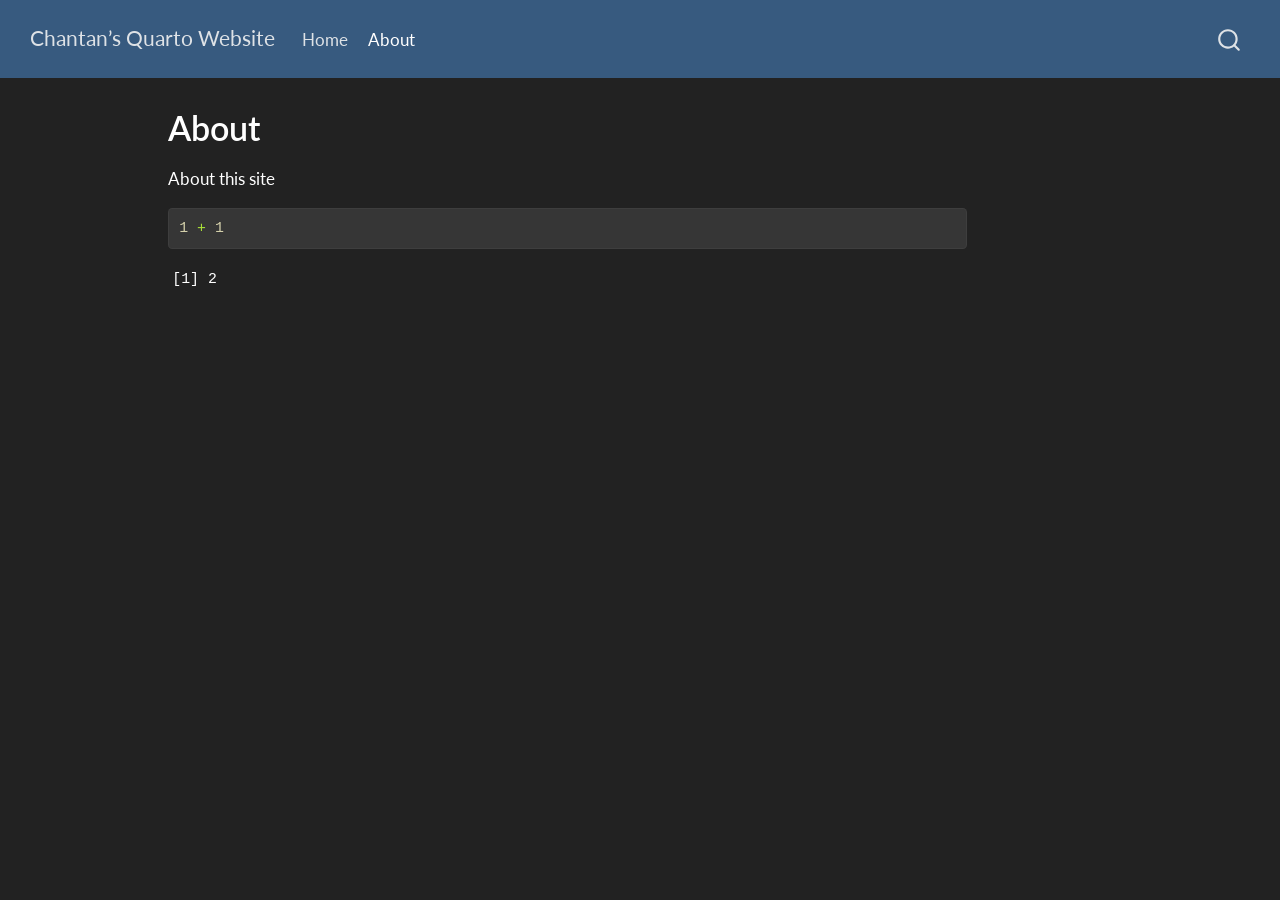
==== about.html @ efc7fcc3 "Add files via upload" ====
<!DOCTYPE html>
<html xmlns="http://www.w3.org/1999/xhtml" lang="en" xml:lang="en"><head>

<meta charset="utf-8">
<meta name="generator" content="quarto-1.5.57">

<meta name="viewport" content="width=device-width, initial-scale=1.0, user-scalable=yes">


<title>About – Chantan’s Quarto Website</title>
<style>
code{white-space: pre-wrap;}
span.smallcaps{font-variant: small-caps;}
div.columns{display: flex; gap: min(4vw, 1.5em);}
div.column{flex: auto; overflow-x: auto;}
div.hanging-indent{margin-left: 1.5em; text-indent: -1.5em;}
ul.task-list{list-style: none;}
ul.task-list li input[type="checkbox"] {
  width: 0.8em;
  margin: 0 0.8em 0.2em -1em; /* quarto-specific, see https://github.com/quarto-dev/quarto-cli/issues/4556 */ 
  vertical-align: middle;
}
/* CSS for syntax highlighting */
pre > code.sourceCode { white-space: pre; position: relative; }
pre > code.sourceCode > span { line-height: 1.25; }
pre > code.sourceCode > span:empty { height: 1.2em; }
.sourceCode { overflow: visible; }
code.sourceCode > span { color: inherit; text-decoration: inherit; }
div.sourceCode { margin: 1em 0; }
pre.sourceCode { margin: 0; }
@media screen {
div.sourceCode { overflow: auto; }
}
@media print {
pre > code.sourceCode { white-space: pre-wrap; }
pre > code.sourceCode > span { display: inline-block; text-indent: -5em; padding-left: 5em; }
}
pre.numberSource code
  { counter-reset: source-line 0; }
pre.numberSource code > span
  { position: relative; left: -4em; counter-increment: source-line; }
pre.numberSource code > span > a:first-child::before
  { content: counter(source-line);
    position: relative; left: -1em; text-align: right; vertical-align: baseline;
    border: none; display: inline-block;
    -webkit-touch-callout: none; -webkit-user-select: none;
    -khtml-user-select: none; -moz-user-select: none;
    -ms-user-select: none; user-select: none;
    padding: 0 4px; width: 4em;
  }
pre.numberSource { margin-left: 3em;  padding-left: 4px; }
div.sourceCode
  {   }
@media screen {
pre > code.sourceCode > span > a:first-child::before { text-decoration: underline; }
}
</style>


<script src="site_libs/quarto-nav/quarto-nav.js"></script>
<script src="site_libs/quarto-nav/headroom.min.js"></script>
<script src="site_libs/clipboard/clipboard.min.js"></script>
<script src="site_libs/quarto-search/autocomplete.umd.js"></script>
<script src="site_libs/quarto-search/fuse.min.js"></script>
<script src="site_libs/quarto-search/quarto-search.js"></script>
<meta name="quarto:offset" content="./">
<script src="site_libs/quarto-html/quarto.js"></script>
<script src="site_libs/quarto-html/popper.min.js"></script>
<script src="site_libs/quarto-html/tippy.umd.min.js"></script>
<script src="site_libs/quarto-html/anchor.min.js"></script>
<link href="site_libs/quarto-html/tippy.css" rel="stylesheet">
<link href="site_libs/quarto-html/quarto-syntax-highlighting-dark.css" rel="stylesheet" id="quarto-text-highlighting-styles">
<script src="site_libs/bootstrap/bootstrap.min.js"></script>
<link href="site_libs/bootstrap/bootstrap-icons.css" rel="stylesheet">
<link href="site_libs/bootstrap/bootstrap.min.css" rel="stylesheet" id="quarto-bootstrap" data-mode="dark">
<script id="quarto-search-options" type="application/json">{
  "location": "navbar",
  "copy-button": false,
  "collapse-after": 3,
  "panel-placement": "end",
  "type": "overlay",
  "limit": 50,
  "keyboard-shortcut": [
    "f",
    "/",
    "s"
  ],
  "show-item-context": false,
  "language": {
    "search-no-results-text": "No results",
    "search-matching-documents-text": "matching documents",
    "search-copy-link-title": "Copy link to search",
    "search-hide-matches-text": "Hide additional matches",
    "search-more-match-text": "more match in this document",
    "search-more-matches-text": "more matches in this document",
    "search-clear-button-title": "Clear",
    "search-text-placeholder": "",
    "search-detached-cancel-button-title": "Cancel",
    "search-submit-button-title": "Submit",
    "search-label": "Search"
  }
}</script>


<link rel="stylesheet" href="styles.css">
</head>

<body class="nav-fixed">

<div id="quarto-search-results"></div>
  <header id="quarto-header" class="headroom fixed-top">
    <nav class="navbar navbar-expand-lg " data-bs-theme="dark">
      <div class="navbar-container container-fluid">
      <div class="navbar-brand-container mx-auto">
    <a class="navbar-brand" href="./index.html">
    <span class="navbar-title">Chantan’s Quarto Website</span>
    </a>
  </div>
            <div id="quarto-search" class="" title="Search"></div>
          <button class="navbar-toggler" type="button" data-bs-toggle="collapse" data-bs-target="#navbarCollapse" aria-controls="navbarCollapse" role="menu" aria-expanded="false" aria-label="Toggle navigation" onclick="if (window.quartoToggleHeadroom) { window.quartoToggleHeadroom(); }">
  <span class="navbar-toggler-icon"></span>
</button>
          <div class="collapse navbar-collapse" id="navbarCollapse">
            <ul class="navbar-nav navbar-nav-scroll me-auto">
  <li class="nav-item">
    <a class="nav-link" href="./index.html"> 
<span class="menu-text">Home</span></a>
  </li>  
  <li class="nav-item">
    <a class="nav-link active" href="./about.html" aria-current="page"> 
<span class="menu-text">About</span></a>
  </li>  
</ul>
          </div> <!-- /navcollapse -->
            <div class="quarto-navbar-tools">
</div>
      </div> <!-- /container-fluid -->
    </nav>
</header>
<!-- content -->
<div id="quarto-content" class="quarto-container page-columns page-rows-contents page-layout-article page-navbar">
<!-- sidebar -->
<!-- margin-sidebar -->
    <div id="quarto-margin-sidebar" class="sidebar margin-sidebar zindex-bottom">
        
    </div>
<!-- main -->
<main class="content" id="quarto-document-content">

<header id="title-block-header" class="quarto-title-block default">
<div class="quarto-title">
<h1 class="title">About</h1>
</div>



<div class="quarto-title-meta">

    
  
    
  </div>
  


</header>


<p>About this site</p>
<div class="cell">
<div class="sourceCode cell-code" id="cb1"><pre class="sourceCode r code-with-copy"><code class="sourceCode r"><span id="cb1-1"><a href="#cb1-1" aria-hidden="true" tabindex="-1"></a><span class="dv">1</span> <span class="sc">+</span> <span class="dv">1</span></span></code><button title="Copy to Clipboard" class="code-copy-button"><i class="bi"></i></button></pre></div>
<div class="cell-output cell-output-stdout">
<pre><code>[1] 2</code></pre>
</div>
</div>



</main> <!-- /main -->
<script id="quarto-html-after-body" type="application/javascript">
window.document.addEventListener("DOMContentLoaded", function (event) {
  const toggleBodyColorMode = (bsSheetEl) => {
    const mode = bsSheetEl.getAttribute("data-mode");
    const bodyEl = window.document.querySelector("body");
    if (mode === "dark") {
      bodyEl.classList.add("quarto-dark");
      bodyEl.classList.remove("quarto-light");
    } else {
      bodyEl.classList.add("quarto-light");
      bodyEl.classList.remove("quarto-dark");
    }
  }
  const toggleBodyColorPrimary = () => {
    const bsSheetEl = window.document.querySelector("link#quarto-bootstrap");
    if (bsSheetEl) {
      toggleBodyColorMode(bsSheetEl);
    }
  }
  toggleBodyColorPrimary();  
  const icon = "";
  const anchorJS = new window.AnchorJS();
  anchorJS.options = {
    placement: 'right',
    icon: icon
  };
  anchorJS.add('.anchored');
  const isCodeAnnotation = (el) => {
    for (const clz of el.classList) {
      if (clz.startsWith('code-annotation-')) {                     
        return true;
      }
    }
    return false;
  }
  const onCopySuccess = function(e) {
    // button target
    const button = e.trigger;
    // don't keep focus
    button.blur();
    // flash "checked"
    button.classList.add('code-copy-button-checked');
    var currentTitle = button.getAttribute("title");
    button.setAttribute("title", "Copied!");
    let tooltip;
    if (window.bootstrap) {
      button.setAttribute("data-bs-toggle", "tooltip");
      button.setAttribute("data-bs-placement", "left");
      button.setAttribute("data-bs-title", "Copied!");
      tooltip = new bootstrap.Tooltip(button, 
        { trigger: "manual", 
          customClass: "code-copy-button-tooltip",
          offset: [0, -8]});
      tooltip.show();    
    }
    setTimeout(function() {
      if (tooltip) {
        tooltip.hide();
        button.removeAttribute("data-bs-title");
        button.removeAttribute("data-bs-toggle");
        button.removeAttribute("data-bs-placement");
      }
      button.setAttribute("title", currentTitle);
      button.classList.remove('code-copy-button-checked');
    }, 1000);
    // clear code selection
    e.clearSelection();
  }
  const getTextToCopy = function(trigger) {
      const codeEl = trigger.previousElementSibling.cloneNode(true);
      for (const childEl of codeEl.children) {
        if (isCodeAnnotation(childEl)) {
          childEl.remove();
        }
      }
      return codeEl.innerText;
  }
  const clipboard = new window.ClipboardJS('.code-copy-button:not([data-in-quarto-modal])', {
    text: getTextToCopy
  });
  clipboard.on('success', onCopySuccess);
  if (window.document.getElementById('quarto-embedded-source-code-modal')) {
    // For code content inside modals, clipBoardJS needs to be initialized with a container option
    // TODO: Check when it could be a function (https://github.com/zenorocha/clipboard.js/issues/860)
    const clipboardModal = new window.ClipboardJS('.code-copy-button[data-in-quarto-modal]', {
      text: getTextToCopy,
      container: window.document.getElementById('quarto-embedded-source-code-modal')
    });
    clipboardModal.on('success', onCopySuccess);
  }
    var localhostRegex = new RegExp(/^(?:http|https):\/\/localhost\:?[0-9]*\//);
    var mailtoRegex = new RegExp(/^mailto:/);
      var filterRegex = new RegExp('/' + window.location.host + '/');
    var isInternal = (href) => {
        return filterRegex.test(href) || localhostRegex.test(href) || mailtoRegex.test(href);
    }
    // Inspect non-navigation links and adorn them if external
 	var links = window.document.querySelectorAll('a[href]:not(.nav-link):not(.navbar-brand):not(.toc-action):not(.sidebar-link):not(.sidebar-item-toggle):not(.pagination-link):not(.no-external):not([aria-hidden]):not(.dropdown-item):not(.quarto-navigation-tool):not(.about-link)');
    for (var i=0; i<links.length; i++) {
      const link = links[i];
      if (!isInternal(link.href)) {
        // undo the damage that might have been done by quarto-nav.js in the case of
        // links that we want to consider external
        if (link.dataset.originalHref !== undefined) {
          link.href = link.dataset.originalHref;
        }
      }
    }
  function tippyHover(el, contentFn, onTriggerFn, onUntriggerFn) {
    const config = {
      allowHTML: true,
      maxWidth: 500,
      delay: 100,
      arrow: false,
      appendTo: function(el) {
          return el.parentElement;
      },
      interactive: true,
      interactiveBorder: 10,
      theme: 'quarto',
      placement: 'bottom-start',
    };
    if (contentFn) {
      config.content = contentFn;
    }
    if (onTriggerFn) {
      config.onTrigger = onTriggerFn;
    }
    if (onUntriggerFn) {
      config.onUntrigger = onUntriggerFn;
    }
    window.tippy(el, config); 
  }
  const noterefs = window.document.querySelectorAll('a[role="doc-noteref"]');
  for (var i=0; i<noterefs.length; i++) {
    const ref = noterefs[i];
    tippyHover(ref, function() {
      // use id or data attribute instead here
      let href = ref.getAttribute('data-footnote-href') || ref.getAttribute('href');
      try { href = new URL(href).hash; } catch {}
      const id = href.replace(/^#\/?/, "");
      const note = window.document.getElementById(id);
      if (note) {
        return note.innerHTML;
      } else {
        return "";
      }
    });
  }
  const xrefs = window.document.querySelectorAll('a.quarto-xref');
  const processXRef = (id, note) => {
    // Strip column container classes
    const stripColumnClz = (el) => {
      el.classList.remove("page-full", "page-columns");
      if (el.children) {
        for (const child of el.children) {
          stripColumnClz(child);
        }
      }
    }
    stripColumnClz(note)
    if (id === null || id.startsWith('sec-')) {
      // Special case sections, only their first couple elements
      const container = document.createElement("div");
      if (note.children && note.children.length > 2) {
        container.appendChild(note.children[0].cloneNode(true));
        for (let i = 1; i < note.children.length; i++) {
          const child = note.children[i];
          if (child.tagName === "P" && child.innerText === "") {
            continue;
          } else {
            container.appendChild(child.cloneNode(true));
            break;
          }
        }
        if (window.Quarto?.typesetMath) {
          window.Quarto.typesetMath(container);
        }
        return container.innerHTML
      } else {
        if (window.Quarto?.typesetMath) {
          window.Quarto.typesetMath(note);
        }
        return note.innerHTML;
      }
    } else {
      // Remove any anchor links if they are present
      const anchorLink = note.querySelector('a.anchorjs-link');
      if (anchorLink) {
        anchorLink.remove();
      }
      if (window.Quarto?.typesetMath) {
        window.Quarto.typesetMath(note);
      }
      // TODO in 1.5, we should make sure this works without a callout special case
      if (note.classList.contains("callout")) {
        return note.outerHTML;
      } else {
        return note.innerHTML;
      }
    }
  }
  for (var i=0; i<xrefs.length; i++) {
    const xref = xrefs[i];
    tippyHover(xref, undefined, function(instance) {
      instance.disable();
      let url = xref.getAttribute('href');
      let hash = undefined; 
      if (url.startsWith('#')) {
        hash = url;
      } else {
        try { hash = new URL(url).hash; } catch {}
      }
      if (hash) {
        const id = hash.replace(/^#\/?/, "");
        const note = window.document.getElementById(id);
        if (note !== null) {
          try {
            const html = processXRef(id, note.cloneNode(true));
            instance.setContent(html);
          } finally {
            instance.enable();
            instance.show();
          }
        } else {
          // See if we can fetch this
          fetch(url.split('#')[0])
          .then(res => res.text())
          .then(html => {
            const parser = new DOMParser();
            const htmlDoc = parser.parseFromString(html, "text/html");
            const note = htmlDoc.getElementById(id);
            if (note !== null) {
              const html = processXRef(id, note);
              instance.setContent(html);
            } 
          }).finally(() => {
            instance.enable();
            instance.show();
          });
        }
      } else {
        // See if we can fetch a full url (with no hash to target)
        // This is a special case and we should probably do some content thinning / targeting
        fetch(url)
        .then(res => res.text())
        .then(html => {
          const parser = new DOMParser();
          const htmlDoc = parser.parseFromString(html, "text/html");
          const note = htmlDoc.querySelector('main.content');
          if (note !== null) {
            // This should only happen for chapter cross references
            // (since there is no id in the URL)
            // remove the first header
            if (note.children.length > 0 && note.children[0].tagName === "HEADER") {
              note.children[0].remove();
            }
            const html = processXRef(null, note);
            instance.setContent(html);
          } 
        }).finally(() => {
          instance.enable();
          instance.show();
        });
      }
    }, function(instance) {
    });
  }
      let selectedAnnoteEl;
      const selectorForAnnotation = ( cell, annotation) => {
        let cellAttr = 'data-code-cell="' + cell + '"';
        let lineAttr = 'data-code-annotation="' +  annotation + '"';
        const selector = 'span[' + cellAttr + '][' + lineAttr + ']';
        return selector;
      }
      const selectCodeLines = (annoteEl) => {
        const doc = window.document;
        const targetCell = annoteEl.getAttribute("data-target-cell");
        const targetAnnotation = annoteEl.getAttribute("data-target-annotation");
        const annoteSpan = window.document.querySelector(selectorForAnnotation(targetCell, targetAnnotation));
        const lines = annoteSpan.getAttribute("data-code-lines").split(",");
        const lineIds = lines.map((line) => {
          return targetCell + "-" + line;
        })
        let top = null;
        let height = null;
        let parent = null;
        if (lineIds.length > 0) {
            //compute the position of the single el (top and bottom and make a div)
            const el = window.document.getElementById(lineIds[0]);
            top = el.offsetTop;
            height = el.offsetHeight;
            parent = el.parentElement.parentElement;
          if (lineIds.length > 1) {
            const lastEl = window.document.getElementById(lineIds[lineIds.length - 1]);
            const bottom = lastEl.offsetTop + lastEl.offsetHeight;
            height = bottom - top;
          }
          if (top !== null && height !== null && parent !== null) {
            // cook up a div (if necessary) and position it 
            let div = window.document.getElementById("code-annotation-line-highlight");
            if (div === null) {
              div = window.document.createElement("div");
              div.setAttribute("id", "code-annotation-line-highlight");
              div.style.position = 'absolute';
              parent.appendChild(div);
            }
            div.style.top = top - 2 + "px";
            div.style.height = height + 4 + "px";
            div.style.left = 0;
            let gutterDiv = window.document.getElementById("code-annotation-line-highlight-gutter");
            if (gutterDiv === null) {
              gutterDiv = window.document.createElement("div");
              gutterDiv.setAttribute("id", "code-annotation-line-highlight-gutter");
              gutterDiv.style.position = 'absolute';
              const codeCell = window.document.getElementById(targetCell);
              const gutter = codeCell.querySelector('.code-annotation-gutter');
              gutter.appendChild(gutterDiv);
            }
            gutterDiv.style.top = top - 2 + "px";
            gutterDiv.style.height = height + 4 + "px";
          }
          selectedAnnoteEl = annoteEl;
        }
      };
      const unselectCodeLines = () => {
        const elementsIds = ["code-annotation-line-highlight", "code-annotation-line-highlight-gutter"];
        elementsIds.forEach((elId) => {
          const div = window.document.getElementById(elId);
          if (div) {
            div.remove();
          }
        });
        selectedAnnoteEl = undefined;
      };
        // Handle positioning of the toggle
    window.addEventListener(
      "resize",
      throttle(() => {
        elRect = undefined;
        if (selectedAnnoteEl) {
          selectCodeLines(selectedAnnoteEl);
        }
      }, 10)
    );
    function throttle(fn, ms) {
    let throttle = false;
    let timer;
      return (...args) => {
        if(!throttle) { // first call gets through
            fn.apply(this, args);
            throttle = true;
        } else { // all the others get throttled
            if(timer) clearTimeout(timer); // cancel #2
            timer = setTimeout(() => {
              fn.apply(this, args);
              timer = throttle = false;
            }, ms);
        }
      };
    }
      // Attach click handler to the DT
      const annoteDls = window.document.querySelectorAll('dt[data-target-cell]');
      for (const annoteDlNode of annoteDls) {
        annoteDlNode.addEventListener('click', (event) => {
          const clickedEl = event.target;
          if (clickedEl !== selectedAnnoteEl) {
            unselectCodeLines();
            const activeEl = window.document.querySelector('dt[data-target-cell].code-annotation-active');
            if (activeEl) {
              activeEl.classList.remove('code-annotation-active');
            }
            selectCodeLines(clickedEl);
            clickedEl.classList.add('code-annotation-active');
          } else {
            // Unselect the line
            unselectCodeLines();
            clickedEl.classList.remove('code-annotation-active');
          }
        });
      }
  const findCites = (el) => {
    const parentEl = el.parentElement;
    if (parentEl) {
      const cites = parentEl.dataset.cites;
      if (cites) {
        return {
          el,
          cites: cites.split(' ')
        };
      } else {
        return findCites(el.parentElement)
      }
    } else {
      return undefined;
    }
  };
  var bibliorefs = window.document.querySelectorAll('a[role="doc-biblioref"]');
  for (var i=0; i<bibliorefs.length; i++) {
    const ref = bibliorefs[i];
    const citeInfo = findCites(ref);
    if (citeInfo) {
      tippyHover(citeInfo.el, function() {
        var popup = window.document.createElement('div');
        citeInfo.cites.forEach(function(cite) {
          var citeDiv = window.document.createElement('div');
          citeDiv.classList.add('hanging-indent');
          citeDiv.classList.add('csl-entry');
          var biblioDiv = window.document.getElementById('ref-' + cite);
          if (biblioDiv) {
            citeDiv.innerHTML = biblioDiv.innerHTML;
          }
          popup.appendChild(citeDiv);
        });
        return popup.innerHTML;
      });
    }
  }
});
</script>
</div> <!-- /content -->




</body></html>
---- site_libs/quarto-html/tippy.css ----
.tippy-box[data-animation=fade][data-state=hidden]{opacity:0}[data-tippy-root]{max-width:calc(100vw - 10px)}.tippy-box{position:relative;background-color:#333;color:#fff;border-radius:4px;font-size:14px;line-height:1.4;white-space:normal;outline:0;transition-property:transform,visibility,opacity}.tippy-box[data-placement^=top]>.tippy-arrow{bottom:0}.tippy-box[data-placement^=top]>.tippy-arrow:before{bottom:-7px;left:0;border-width:8px 8px 0;border-top-color:initial;transform-origin:center top}.tippy-box[data-placement^=bottom]>.tippy-arrow{top:0}.tippy-box[data-placement^=bottom]>.tippy-arrow:before{top:-7px;left:0;border-width:0 8px 8px;border-bottom-color:initial;transform-origin:center bottom}.tippy-box[data-placement^=left]>.tippy-arrow{right:0}.tippy-box[data-placement^=left]>.tippy-arrow:before{border-width:8px 0 8px 8px;border-left-color:initial;right:-7px;transform-origin:center left}.tippy-box[data-placement^=right]>.tippy-arrow{left:0}.tippy-box[data-placement^=right]>.tippy-arrow:before{left:-7px;border-width:8px 8px 8px 0;border-right-color:initial;transform-origin:center right}.tippy-box[data-inertia][data-state=visible]{transition-timing-function:cubic-bezier(.54,1.5,.38,1.11)}.tippy-arrow{width:16px;height:16px;color:#333}.tippy-arrow:before{content:"";position:absolute;border-color:transparent;border-style:solid}.tippy-content{position:relative;padding:5px 9px;z-index:1}
---- site_libs/quarto-html/quarto-syntax-highlighting-dark.css ----
/* quarto syntax highlight colors */
:root {
  --quarto-hl-al-color: #f07178;
  --quarto-hl-an-color: #d4d0ab;
  --quarto-hl-at-color: #00e0e0;
  --quarto-hl-bn-color: #d4d0ab;
  --quarto-hl-bu-color: #abe338;
  --quarto-hl-ch-color: #abe338;
  --quarto-hl-co-color: #f8f8f2;
  --quarto-hl-cv-color: #ffd700;
  --quarto-hl-cn-color: #ffd700;
  --quarto-hl-cf-color: #ffa07a;
  --quarto-hl-dt-color: #ffa07a;
  --quarto-hl-dv-color: #d4d0ab;
  --quarto-hl-do-color: #f8f8f2;
  --quarto-hl-er-color: #f07178;
  --quarto-hl-ex-color: #00e0e0;
  --quarto-hl-fl-color: #d4d0ab;
  --quarto-hl-fu-color: #ffa07a;
  --quarto-hl-im-color: #abe338;
  --quarto-hl-in-color: #d4d0ab;
  --quarto-hl-kw-color: #ffa07a;
  --quarto-hl-op-color: #ffa07a;
  --quarto-hl-ot-color: #00e0e0;
  --quarto-hl-pp-color: #dcc6e0;
  --quarto-hl-re-color: #00e0e0;
  --quarto-hl-sc-color: #abe338;
  --quarto-hl-ss-color: #abe338;
  --quarto-hl-st-color: #abe338;
  --quarto-hl-va-color: #00e0e0;
  --quarto-hl-vs-color: #abe338;
  --quarto-hl-wa-color: #dcc6e0;
}

/* other quarto variables */
:root {
  --quarto-font-monospace: SFMono-Regular, Menlo, Monaco, Consolas, "Liberation Mono", "Courier New", monospace;
}

code span.al {
  background-color: #2a0f15;
  font-weight: bold;
  color: #f07178;
}

code span.an {
  color: #d4d0ab;
}

code span.at {
  color: #00e0e0;
}

code span.bn {
  color: #d4d0ab;
}

code span.bu {
  color: #abe338;
}

code span.ch {
  color: #abe338;
}

code span.co {
  font-style: italic;
  color: #f8f8f2;
}

code span.cv {
  color: #ffd700;
}

code span.cn {
  color: #ffd700;
}

code span.cf {
  font-weight: bold;
  color: #ffa07a;
}

code span.dt {
  color: #ffa07a;
}

code span.dv {
  color: #d4d0ab;
}

code span.do {
  color: #f8f8f2;
}

code span.er {
  color: #f07178;
  text-decoration: underline;
}

code span.ex {
  font-weight: bold;
  color: #00e0e0;
}

code span.fl {
  color: #d4d0ab;
}

code span.fu {
  color: #ffa07a;
}

code span.im {
  color: #abe338;
}

code span.in {
  color: #d4d0ab;
}

code span.kw {
  font-weight: bold;
  color: #ffa07a;
}

pre > code.sourceCode > span {
  color: #f8f8f2;
}

code span {
  color: #f8f8f2;
}

code.sourceCode > span {
  color: #f8f8f2;
}

div.sourceCode,
div.sourceCode pre.sourceCode {
  color: #f8f8f2;
}

code span.op {
  color: #ffa07a;
}

code span.ot {
  color: #00e0e0;
}

code span.pp {
  color: #dcc6e0;
}

code span.re {
  background-color: #f8f8f2;
  color: #00e0e0;
}

code span.sc {
  color: #abe338;
}

code span.ss {
  color: #abe338;
}

code span.st {
  color: #abe338;
}

code span.va {
  color: #00e0e0;
}

code span.vs {
  color: #abe338;
}

code span.wa {
  color: #dcc6e0;
}

.prevent-inlining {
  content: "</";
}

/*# sourceMappingURL=935a306eefa94366c21e1a970dddb765.css.map */
---- styles.css ----
/* css styles */
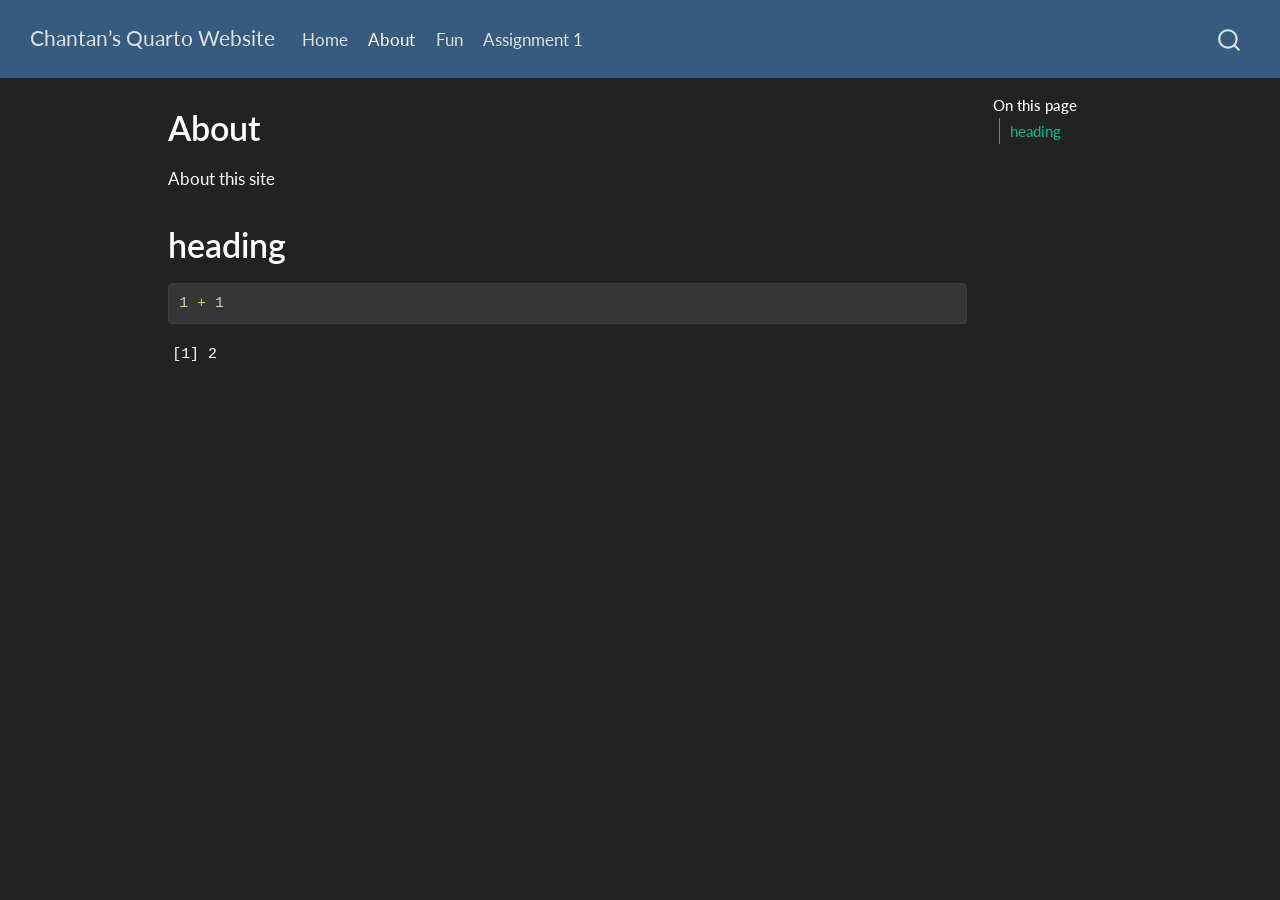
==== commit d57e92cb: "Add files via upload" ====
--- a/about.html
+++ b/about.html
@@ -130,6 +130,14 @@
     <a class="nav-link active" href="./about.html" aria-current="page"> 
 <span class="menu-text">About</span></a>
   </li>  
+  <li class="nav-item">
+    <a class="nav-link" href="./fun.html"> 
+<span class="menu-text">Fun</span></a>
+  </li>  
+  <li class="nav-item">
+    <a class="nav-link" href="./assignment1.html"> 
+<span class="menu-text">Assignment 1</span></a>
+  </li>  
 </ul>
           </div> <!-- /navcollapse -->
             <div class="quarto-navbar-tools">
@@ -141,8 +149,14 @@
 <div id="quarto-content" class="quarto-container page-columns page-rows-contents page-layout-article page-navbar">
 <!-- sidebar -->
 <!-- margin-sidebar -->
-    <div id="quarto-margin-sidebar" class="sidebar margin-sidebar zindex-bottom">
-        
+    <div id="quarto-margin-sidebar" class="sidebar margin-sidebar">
+        <nav id="TOC" role="doc-toc" class="toc-active">
+    <h2 id="toc-title">On this page</h2>
+   
+  <ul>
+  <li><a href="#heading" id="toc-heading" class="nav-link active" data-scroll-target="#heading">heading</a></li>
+  </ul>
+</nav>
     </div>
 <!-- main -->
 <main class="content" id="quarto-document-content">
@@ -167,6 +181,8 @@
 
 
 <p>About this site</p>
+<section id="heading" class="level1">
+<h1>heading</h1>
 <div class="cell">
 <div class="sourceCode cell-code" id="cb1"><pre class="sourceCode r code-with-copy"><code class="sourceCode r"><span id="cb1-1"><a href="#cb1-1" aria-hidden="true" tabindex="-1"></a><span class="dv">1</span> <span class="sc">+</span> <span class="dv">1</span></span></code><button title="Copy to Clipboard" class="code-copy-button"><i class="bi"></i></button></pre></div>
 <div class="cell-output cell-output-stdout">
@@ -175,6 +191,7 @@
 </div>
 
 
+</section>
 
 </main> <!-- /main -->
 <script id="quarto-html-after-body" type="application/javascript">
